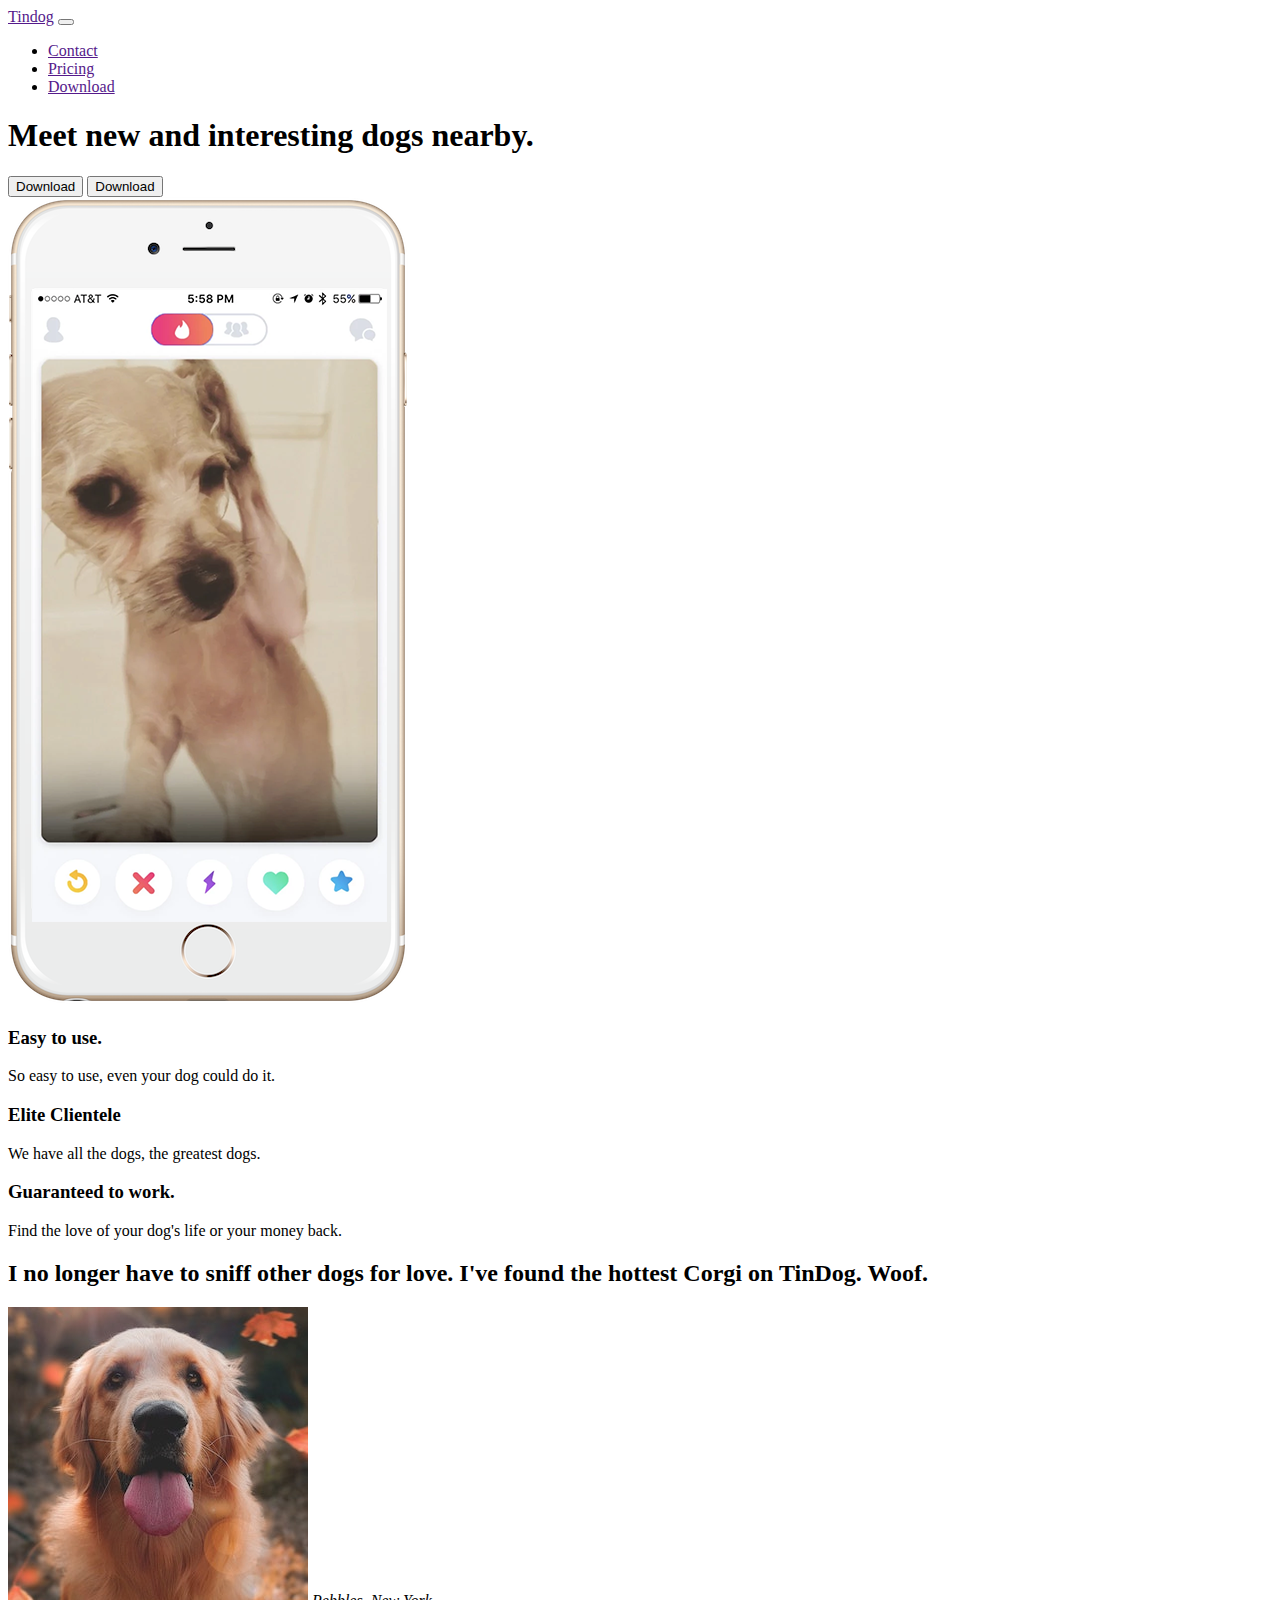
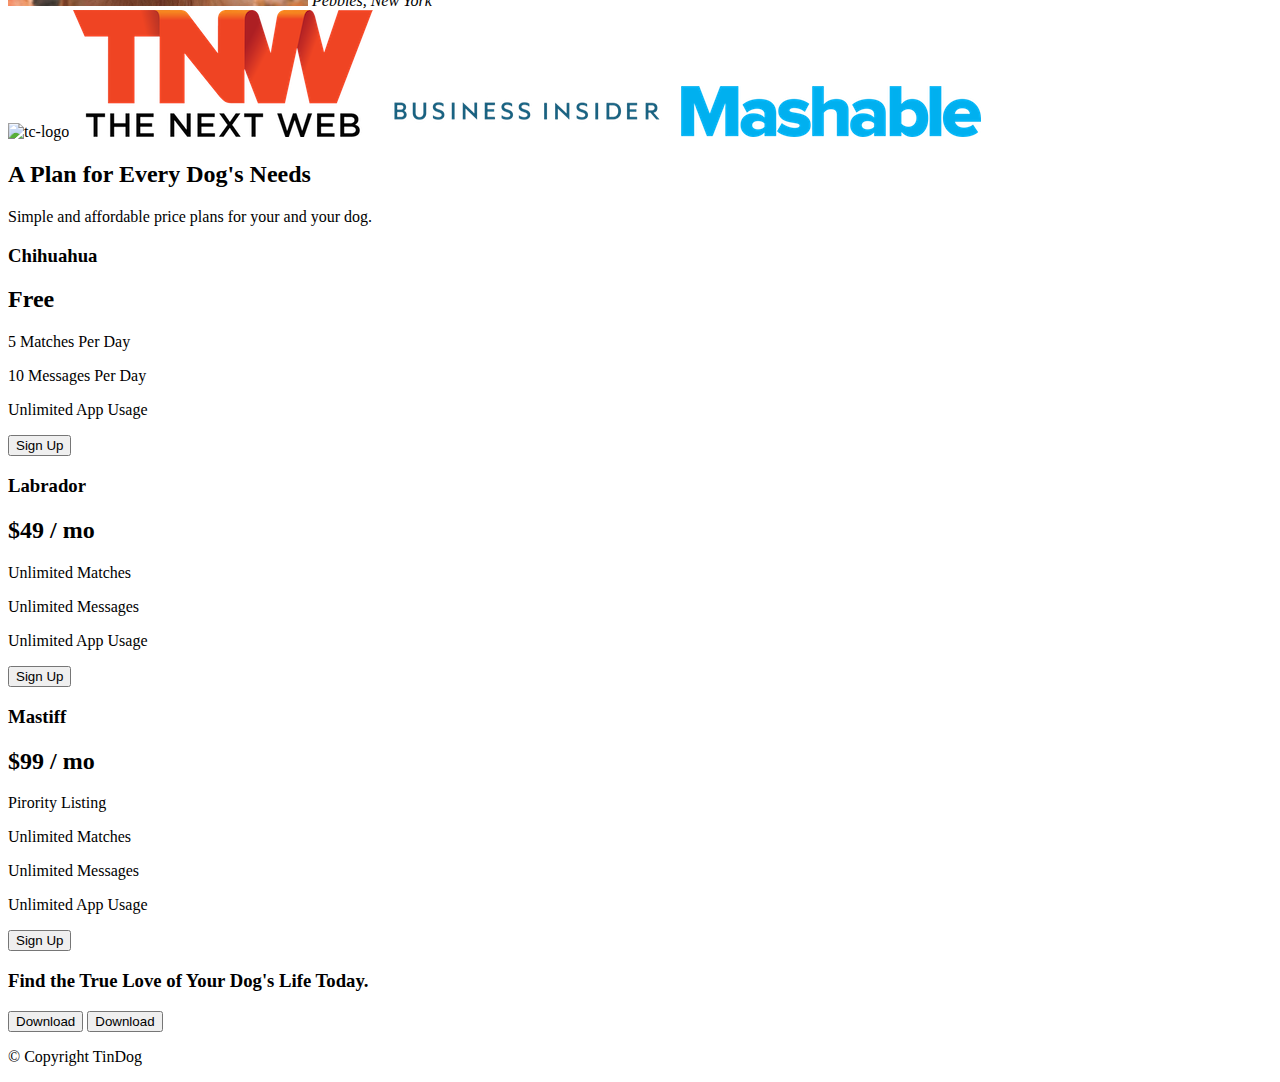
==== TinDog-Start-master/index.html @ 27a51654 "cleaned up the project and created a new project" ====
<!DOCTYPE html>
<html>

<head>
  <meta charset="utf-8">
  <title>TinDog</title>
  <link href="https://cdn.jsdelivr.net/npm/bootstrap@5.1.3/dist/css/bootstrap.min.css" rel="stylesheet" integrity="sha384-1BmE4kWBq78iYhFldvKuhfTAU6auU8tT94WrHftjDbrCEXSU1oBoqyl2QvZ6jIW3" crossorigin="anonymous">
  <script src="https://cdn.jsdelivr.net/npm/bootstrap@5.1.3/dist/js/bootstrap.bundle.min.js" integrity="sha384-ka7Sk0Gln4gmtz2MlQnikT1wXgYsOg+OMhuP+IlRH9sENBO0LRn5q+8nbTov4+1p" crossorigin="anonymous"></script>
  <link rel="stylesheet" href="css/styles.css">
</head>

<body>

  <section id="title">

    <!-- Nav Bar -->
    <nav class="navbar bg-dark navbar-expand-lg navbar-dark">
      <a class="navbar-brand" href="">Tindog</a>
       <button class="navbar-toggler" type="button" data-toggle="collapse" data-target="#navbarSupportedContent" aria-controls="navbarSupportedContent" aria-expanded="false" aria-label="Toggle navigation">
      <span class="navbar-toggler-icon"></span>
    </button>
    <div class="collapse navbar-collapse" id="navbarSupportedContent">
      <ul class="navbar-nav ml-auto">
          <li class="nav-item">
              <a class="nav-link" href="">Contact</a>
          </li>
          <li class="nav-item">
              <a class="nav-link" href="">Pricing</a>
          </li>
          <li class="nav-item">
              <a class="nav-link" href="">Download</a>
          </li>
      </ul>
   </div>
  </nav>



    <!-- Title -->

    <div>
      <h1>Meet new and interesting dogs nearby.</h1>
      <button type="button">Download</button>
      <button type="button">Download</button>
    </div>
    <div>
      <img src="images/iphone6.png" alt="iphone-mockup">
    </div>

  </section>


  <!-- Features -->

  <section id="features">

    <h3>Easy to use.</h3>
    <p>So easy to use, even your dog could do it.</p>

    <h3>Elite Clientele</h3>
    <p>We have all the dogs, the greatest dogs.</p>

    <h3>Guaranteed to work.</h3>
    <p>Find the love of your dog's life or your money back.</p>

  </section>


  <!-- Testimonials -->

  <section id="testimonials">

    <h2>I no longer have to sniff other dogs for love. I've found the hottest Corgi on TinDog. Woof.</h2>
    <img src="images/dog-img.jpg" alt="dog-profile">
    <em>Pebbles, New York</em>

    <!-- <h2 class="testimonial-text">My dog used to be so lonely, but with TinDog's help, they've found the love of their life. I think.</h2>
    <img class="testimonial-image" src="images/lady-img.jpg" alt="lady-profile">
    <em>Beverly, Illinois</em> -->

  </section>


  <!-- Press -->

  <section id="press">
    <img src="images/techcrunch.png" alt="tc-logo">
    <img src="images/tnw.png" alt="tnw-logo">
    <img src="images/bizinsider.png" alt="biz-insider-logo">
    <img src="images/mashable.png" alt="mashable-logo">

  </section>


  <!-- Pricing -->

  <section id="pricing">

    <h2>A Plan for Every Dog's Needs</h2>
    <p>Simple and affordable price plans for your and your dog.</p>


    <h3>Chihuahua</h3>
    <h2>Free</h2>
    <p>5 Matches Per Day</p>
    <p>10 Messages Per Day</p>
    <p>Unlimited App Usage</p>
    <button type="button">Sign Up</button>


    <h3>Labrador</h3>
    <h2>$49 / mo</h2>
    <p>Unlimited Matches</p>
    <p>Unlimited Messages</p>
    <p>Unlimited App Usage</p>
    <button type="button">Sign Up</button>


    <h3>Mastiff</h3>
    <h2>$99 / mo</h2>
    <p>Pirority Listing</p>
    <p>Unlimited Matches</p>
    <p>Unlimited Messages</p>
    <p>Unlimited App Usage</p>
    <button type="button">Sign Up</button>

  </section>


  <!-- Call to Action -->

  <section id="cta">

    <h3>Find the True Love of Your Dog's Life Today.</h3>
    <button type="button">Download</button>
    <button type="button">Download</button>

  </section>


  <!-- Footer -->

  <footer id="footer">

    <p>© Copyright TinDog</p>

  </footer>


</body>

</html>
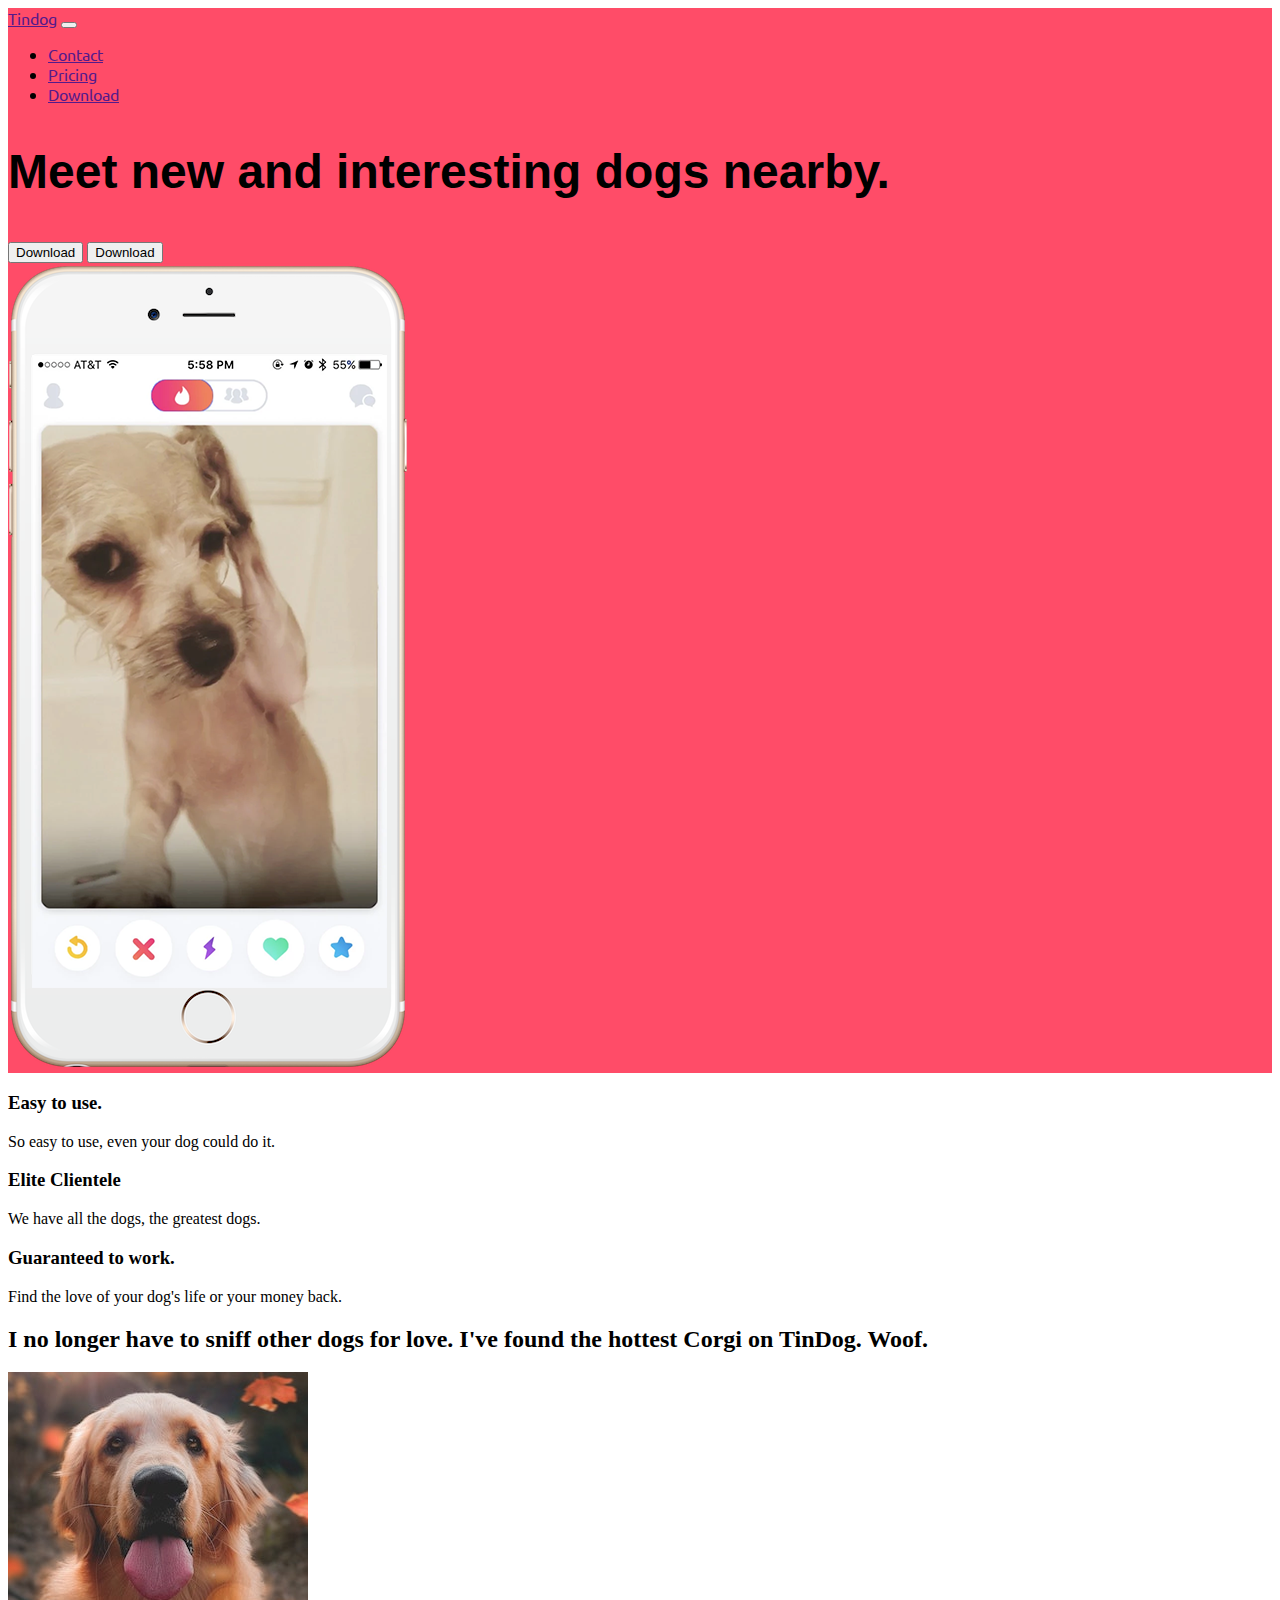
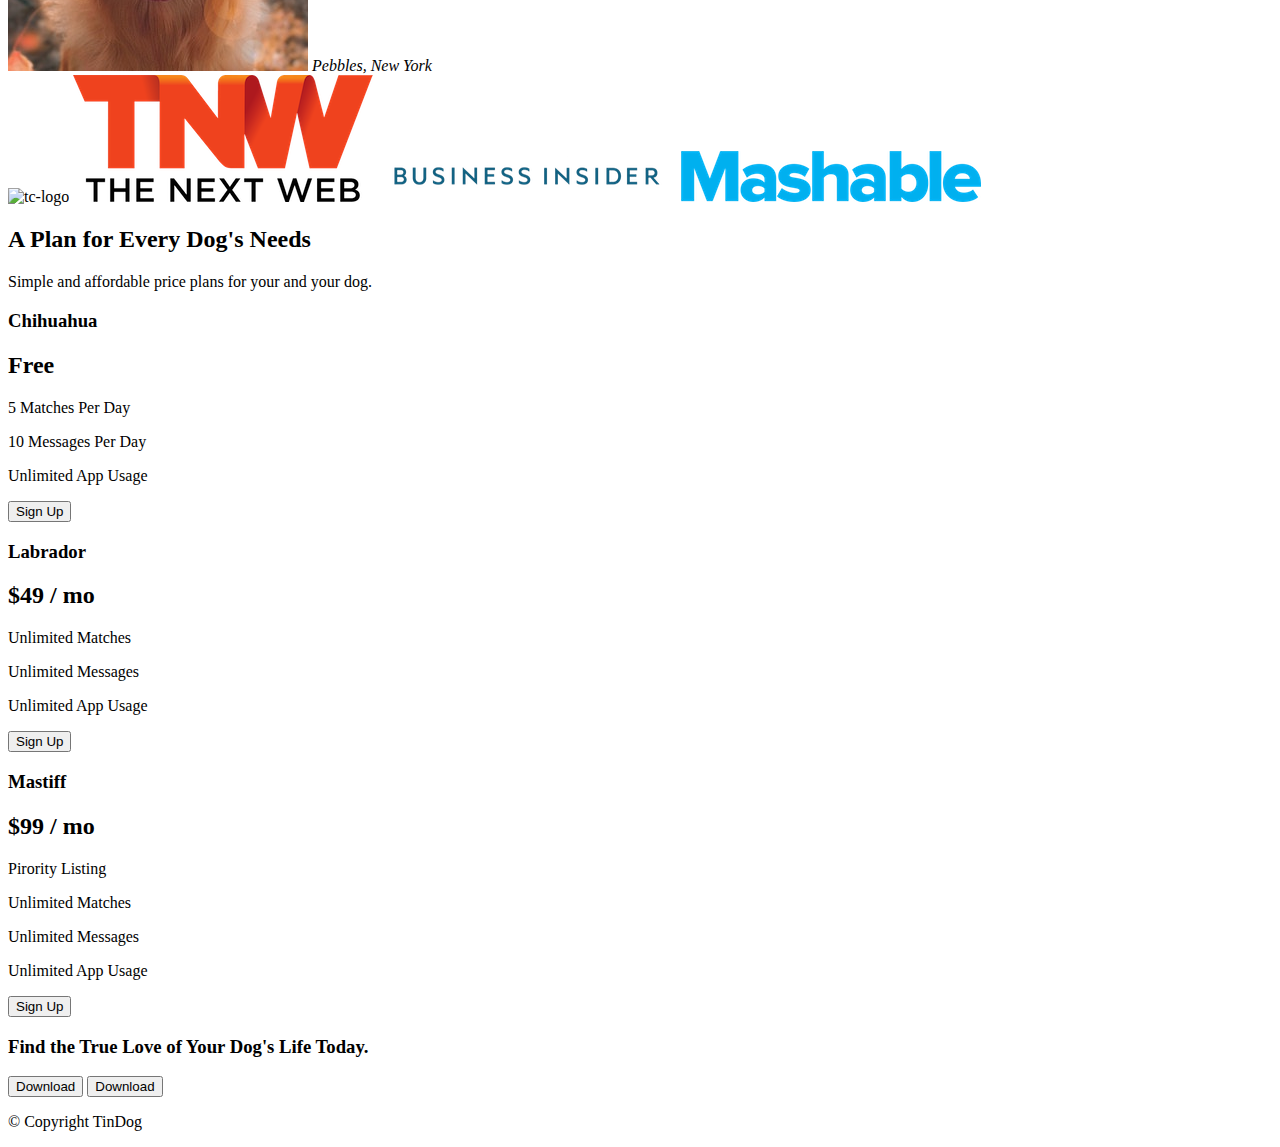
==== commit ac547490: "learned to create responsive website using bootstrap" ====
--- a/TinDog-Start-master/index.html
+++ b/TinDog-Start-master/index.html
@@ -6,6 +6,9 @@
   <title>TinDog</title>
   <link href="https://cdn.jsdelivr.net/npm/bootstrap@5.1.3/dist/css/bootstrap.min.css" rel="stylesheet" integrity="sha384-1BmE4kWBq78iYhFldvKuhfTAU6auU8tT94WrHftjDbrCEXSU1oBoqyl2QvZ6jIW3" crossorigin="anonymous">
   <script src="https://cdn.jsdelivr.net/npm/bootstrap@5.1.3/dist/js/bootstrap.bundle.min.js" integrity="sha384-ka7Sk0Gln4gmtz2MlQnikT1wXgYsOg+OMhuP+IlRH9sENBO0LRn5q+8nbTov4+1p" crossorigin="anonymous"></script>
+  <link rel="preconnect" href="https://fonts.googleapis.com">
+  <link rel="preconnect" href="https://fonts.gstatic.com" crossorigin>
+  <link href="https://fonts.googleapis.com/css2?family=Montserrat:wght@400;900&family=Ubuntu&display=swap" rel="stylesheet">
   <link rel="stylesheet" href="css/styles.css">
 </head>
 
@@ -14,7 +17,7 @@
   <section id="title">
 
     <!-- Nav Bar -->
-    <nav class="navbar bg-dark navbar-expand-lg navbar-dark">
+    <nav class="navbar navbar-expand-lg navbar-dark">
       <a class="navbar-brand" href="">Tindog</a>
        <button class="navbar-toggler" type="button" data-toggle="collapse" data-target="#navbarSupportedContent" aria-controls="navbarSupportedContent" aria-expanded="false" aria-label="Toggle navigation">
       <span class="navbar-toggler-icon"></span>
@@ -37,15 +40,17 @@
 
 
     <!-- Title -->
-
-    <div>
-      <h1>Meet new and interesting dogs nearby.</h1>
-      <button type="button">Download</button>
-      <button type="button">Download</button>
+    <div class="row">
+      <div class="col-lg-6">
+        <h1>Meet new and interesting dogs nearby.</h1>
+        <button type="button">Download</button>
+        <button type="button">Download</button>
+      </div>
+      <div class="col-lg-6">
+        <img src="images/iphone6.png" alt="iphone-mockup">
+       </div>
     </div>
-    <div>
-      <img src="images/iphone6.png" alt="iphone-mockup">
-    </div>
+    
 
   </section>
 
--- a/TinDog-Start-master/css/styles.css
+++ b/TinDog-Start-master/css/styles.css
@@ -0,0 +1,11 @@
+#title{
+    background-color: #ff4c68;
+    /* font-family: 'Montserrat', sans-serif; */
+    font-family: 'Ubuntu', sans-serif;
+}
+h1{
+     font-family: 'Montserrat-black', sans-serif;
+     font-size: 3rem;
+     line-height: 1.5;
+
+}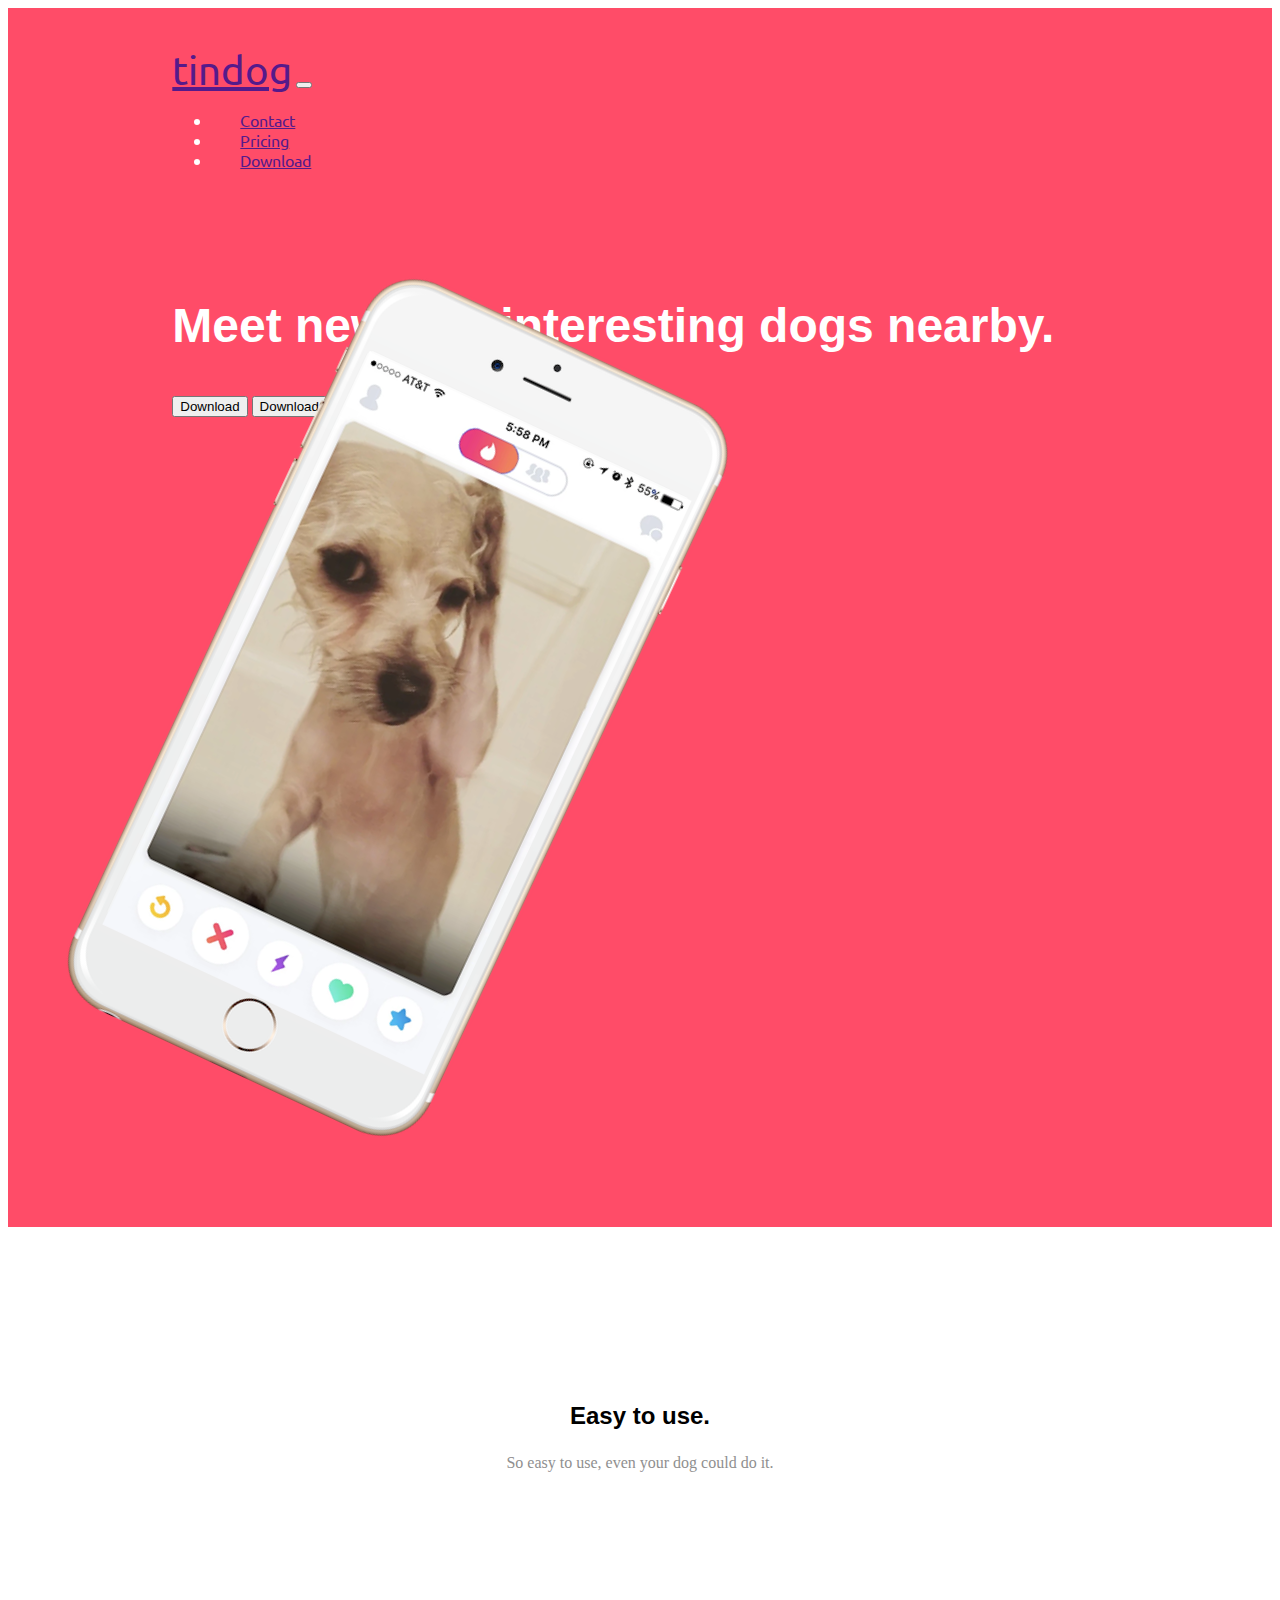
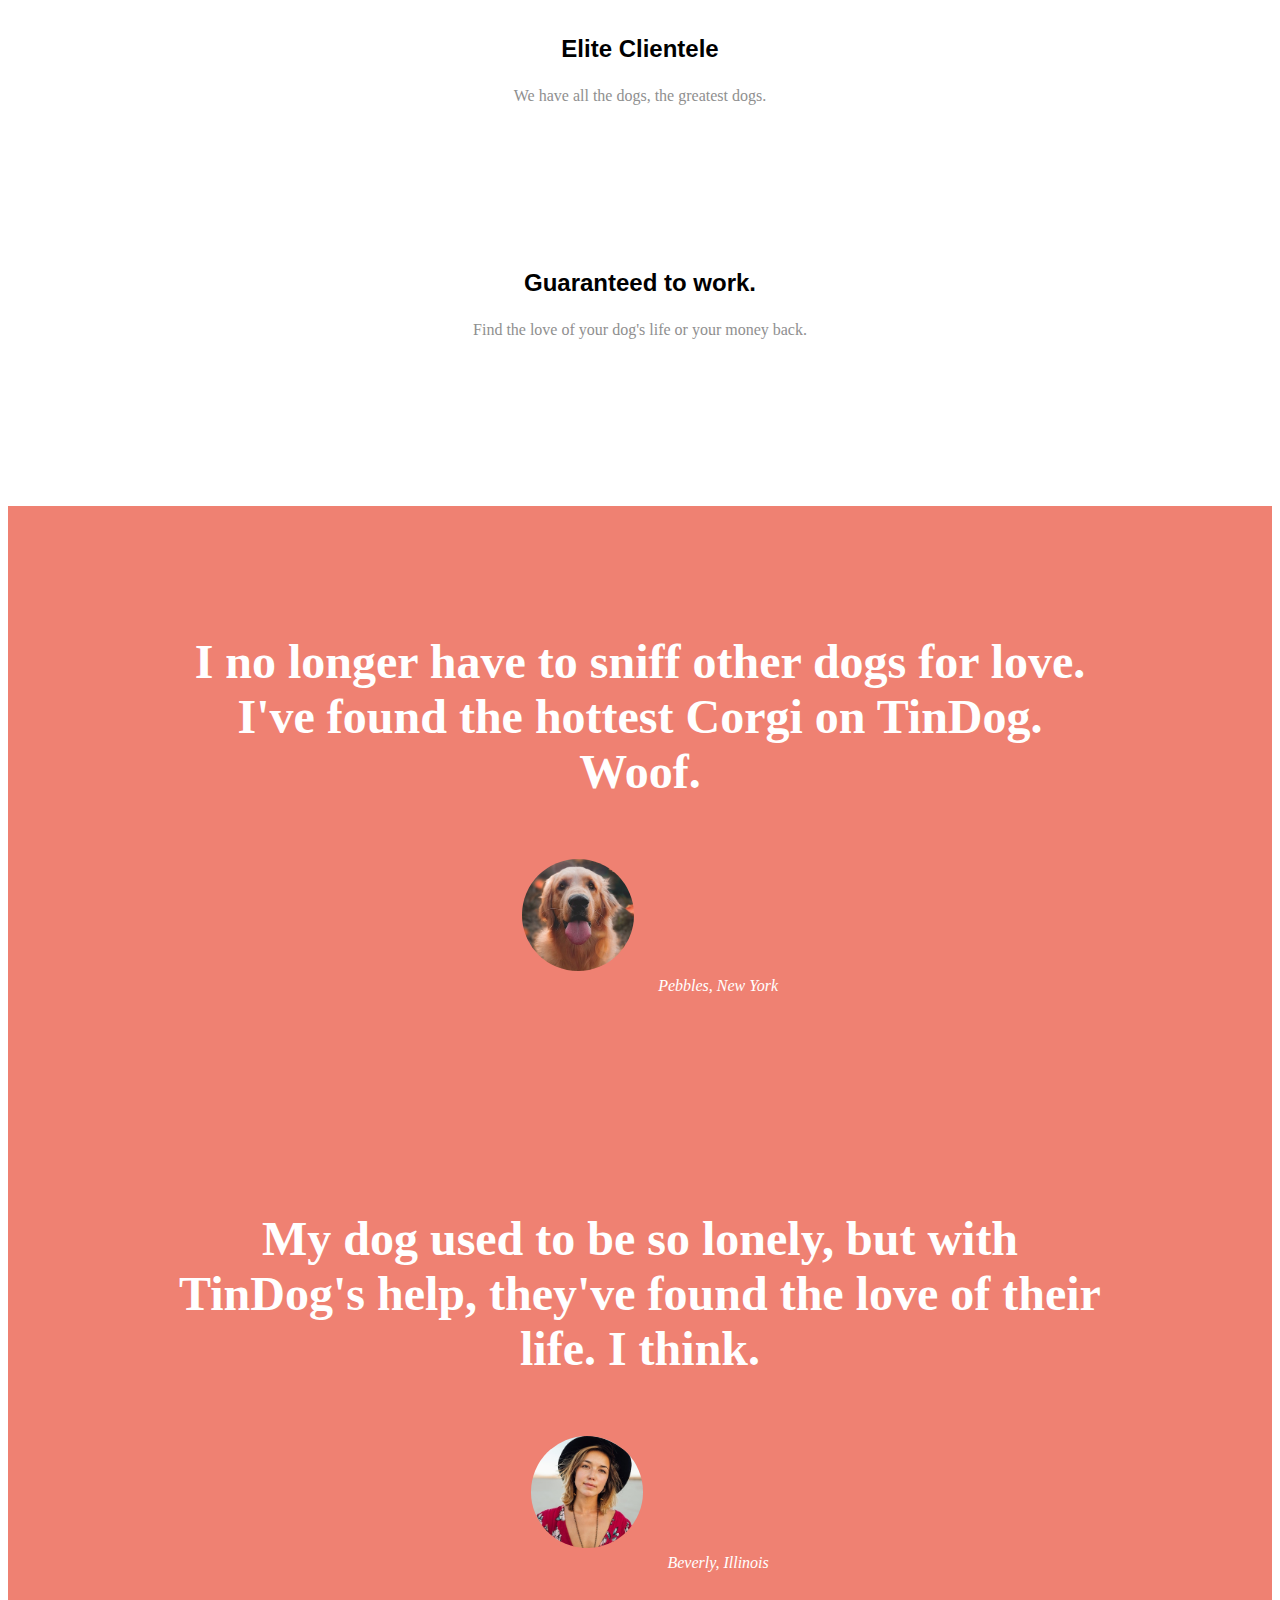
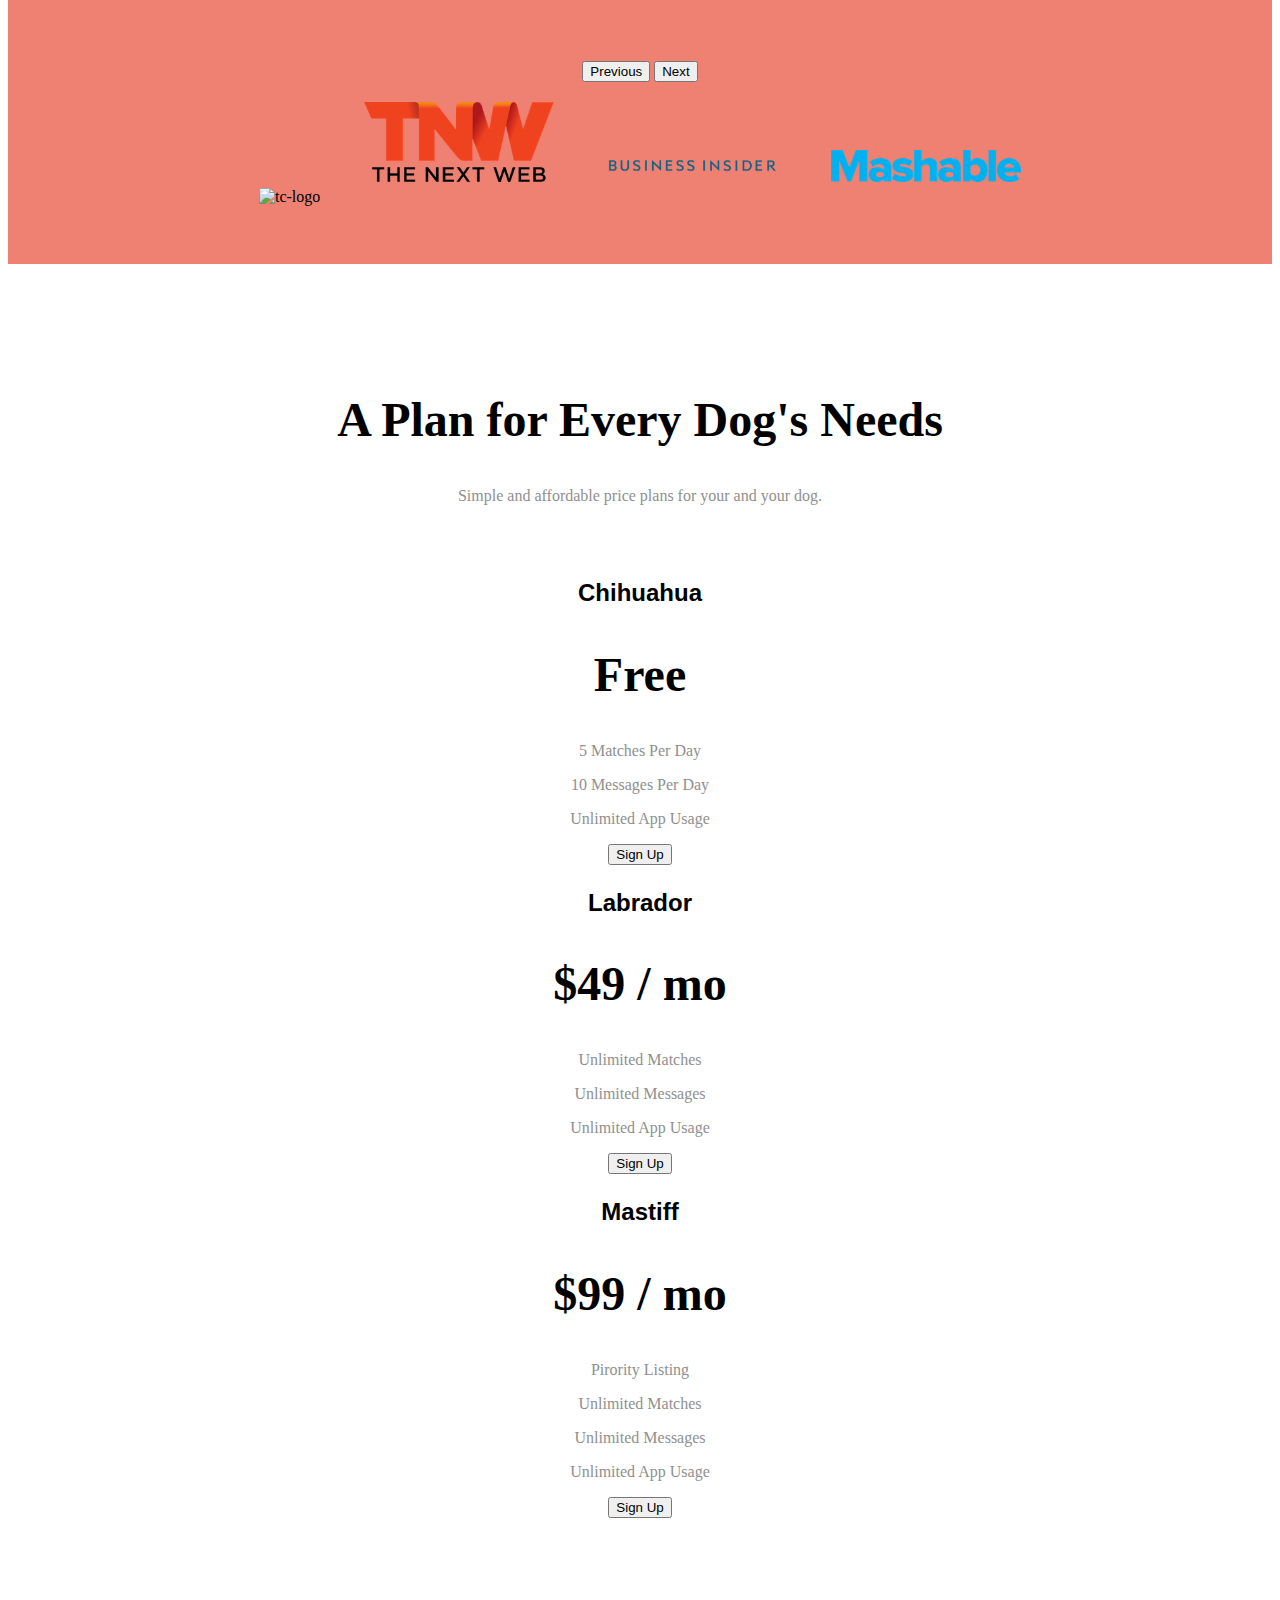
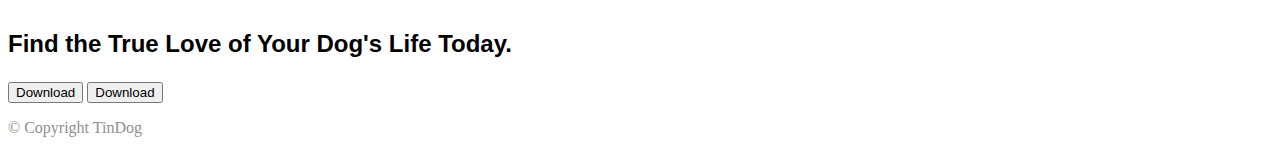
==== commit d5ad7f20: "using bootstrap" ====
--- a/TinDog-Start-master/index.html
+++ b/TinDog-Start-master/index.html
@@ -2,156 +2,204 @@
 <html>
 
 <head>
-  <meta charset="utf-8">
+  <meta charset="utf-8" />
   <title>TinDog</title>
-  <link href="https://cdn.jsdelivr.net/npm/bootstrap@5.1.3/dist/css/bootstrap.min.css" rel="stylesheet" integrity="sha384-1BmE4kWBq78iYhFldvKuhfTAU6auU8tT94WrHftjDbrCEXSU1oBoqyl2QvZ6jIW3" crossorigin="anonymous">
-  <script src="https://cdn.jsdelivr.net/npm/bootstrap@5.1.3/dist/js/bootstrap.bundle.min.js" integrity="sha384-ka7Sk0Gln4gmtz2MlQnikT1wXgYsOg+OMhuP+IlRH9sENBO0LRn5q+8nbTov4+1p" crossorigin="anonymous"></script>
-  <link rel="preconnect" href="https://fonts.googleapis.com">
-  <link rel="preconnect" href="https://fonts.gstatic.com" crossorigin>
-  <link href="https://fonts.googleapis.com/css2?family=Montserrat:wght@400;900&family=Ubuntu&display=swap" rel="stylesheet">
-  <link rel="stylesheet" href="css/styles.css">
+  <link href="https://cdn.jsdelivr.net/npm/bootstrap@5.1.3/dist/css/bootstrap.min.css" rel="stylesheet"
+    integrity="sha384-1BmE4kWBq78iYhFldvKuhfTAU6auU8tT94WrHftjDbrCEXSU1oBoqyl2QvZ6jIW3" crossorigin="anonymous" />
+  <script src="https://cdn.jsdelivr.net/npm/bootstrap@5.1.3/dist/js/bootstrap.bundle.min.js"
+    integrity="sha384-ka7Sk0Gln4gmtz2MlQnikT1wXgYsOg+OMhuP+IlRH9sENBO0LRn5q+8nbTov4+1p"
+    crossorigin="anonymous"></script>
+  <link rel="preconnect" href="https://fonts.googleapis.com" />
+  <link rel="preconnect" href="https://fonts.gstatic.com" crossorigin />
+  <link href="https://fonts.googleapis.com/css2?family=Montserrat:wght@400;900&family=Ubuntu&display=swap"
+    rel="stylesheet" />
+  <link href="https://fonts.googleapis.com/css2?family=Montserrat:wght@700&display=swap" rel="stylesheet" />
+  <link rel="stylesheet" href="css/styles.css" />
+  <script src="https://kit.fontawesome.com/76f74114a0.js" crossorigin="anonymous"></script>
 </head>
 
 <body>
-
   <section id="title">
-
     <!-- Nav Bar -->
     <nav class="navbar navbar-expand-lg navbar-dark">
-      <a class="navbar-brand" href="">Tindog</a>
-       <button class="navbar-toggler" type="button" data-toggle="collapse" data-target="#navbarSupportedContent" aria-controls="navbarSupportedContent" aria-expanded="false" aria-label="Toggle navigation">
-      <span class="navbar-toggler-icon"></span>
-    </button>
-    <div class="collapse navbar-collapse" id="navbarSupportedContent">
-      <ul class="navbar-nav ml-auto">
+      <a class="navbar-brand" href="">tindog</a>
+      <button class="navbar-toggler" type="button" data-toggle="collapse" data-target="#navbarSupportedContent"
+        aria-controls="navbarSupportedContent" aria-expanded="false" aria-label="Toggle navigation">
+        <span class="navbar-toggler-icon"></span>
+      </button>
+      <div class="collapse navbar-collapse" id="navbarSupportedContent">
+        <ul class="navbar-nav ms-auto">
           <li class="nav-item">
-              <a class="nav-link" href="">Contact</a>
+            <a class="nav-link" href="">Contact</a>
           </li>
           <li class="nav-item">
-              <a class="nav-link" href="">Pricing</a>
+            <a class="nav-link" href="">Pricing</a>
           </li>
           <li class="nav-item">
-              <a class="nav-link" href="">Download</a>
+            <a class="nav-link" href="">Download</a>
           </li>
-      </ul>
-   </div>
-  </nav>
-
-
+        </ul>
+      </div>
+    </nav>
 
     <!-- Title -->
     <div class="row">
       <div class="col-lg-6">
         <h1>Meet new and interesting dogs nearby.</h1>
-        <button type="button">Download</button>
-        <button type="button">Download</button>
-      </div>
-      <div class="col-lg-6">
-        <img src="images/iphone6.png" alt="iphone-mockup">
-       </div>
-    </div>
-    
-
-  </section>
-
+        <button type="button" class="btn btn-dark btn-lg">
+          <i class="fa-brands fa-apple"></i> Download
+        </button>
+        <button type="button" class="btn btn-lg btn-outline-light">
+          <i class="fa-brands fa-android"></i> Download
+        </button>
+      </div>
+      <div class="col-lg-6 phone-img">
+        <img src="images/iphone6.png" alt="iphone-mockup" />
+      </div>
+    </div>
+  </section>
 
   <!-- Features -->
 
   <section id="features">
-
-    <h3>Easy to use.</h3>
-    <p>So easy to use, even your dog could do it.</p>
-
-    <h3>Elite Clientele</h3>
-    <p>We have all the dogs, the greatest dogs.</p>
-
-    <h3>Guaranteed to work.</h3>
-    <p>Find the love of your dog's life or your money back.</p>
-
-  </section>
-
+    <div class="row">
+      <div class="feature-box col-lg-4">
+        <i class="fa-solid fa-circle-check fa-4x"></i>
+        <h3>Easy to use.</h3>
+        <p>So easy to use, even your dog could do it.</p>
+      </div>
+      <div class="feature-box col-lg-4">
+        <i class="fa-solid fa-bullseye fa-4x"></i>
+        <h3>Elite Clientele</h3>
+        <p>We have all the dogs, the greatest dogs.</p>
+      </div>
+      <div class="feature-box col-lg-4">
+        <i class="fa-solid fa-heart fa-4x"></i>
+        <h3>Guaranteed to work.</h3>
+        <p>Find the love of your dog's life or your money back.</p>
+      </div>
+    </div>
+  </section>
 
   <!-- Testimonials -->
 
   <section id="testimonials">
-
-    <h2>I no longer have to sniff other dogs for love. I've found the hottest Corgi on TinDog. Woof.</h2>
-    <img src="images/dog-img.jpg" alt="dog-profile">
-    <em>Pebbles, New York</em>
-
-    <!-- <h2 class="testimonial-text">My dog used to be so lonely, but with TinDog's help, they've found the love of their life. I think.</h2>
-    <img class="testimonial-image" src="images/lady-img.jpg" alt="lady-profile">
-    <em>Beverly, Illinois</em> -->
-
-  </section>
-
+    <div id="carouselExampleControls" class="carousel slide" data-bs-ride="carousel">
+      <div class="carousel-inner">
+        <div class="carousel-item active">
+          <h2>
+            I no longer have to sniff other dogs for love. I've found the
+            hottest Corgi on TinDog. Woof.
+          </h2>
+          <img class="testimonial-img" src="images/dog-img.jpg" alt="dog-profile" />
+          <em>Pebbles, New York</em>
+        </div>
+        <div class="carousel-item">
+          <h2 class="testimonial-text">
+            My dog used to be so lonely, but with TinDog's help, they've found
+            the love of their life. I think.
+          </h2>
+          <img class="testimonial-img" src="images/lady-img.jpg" alt="lady-profile" />
+          <em>Beverly, Illinois</em>
+        </div>
+      </div>
+      <button class="carousel-control-prev" type="button" data-bs-target="#carouselExampleControls"
+        data-bs-slide="prev">
+        <span class="carousel-control-prev-icon" aria-hidden="true"></span>
+        <span class="visually-hidden">Previous</span>
+      </button>
+      <button class="carousel-control-next" type="button" data-bs-target="#carouselExampleControls"
+        data-bs-slide="next">
+        <span class="carousel-control-next-icon" aria-hidden="true"></span>
+        <span class="visually-hidden">Next</span>
+      </button>
+    </div>
+  </section>
 
   <!-- Press -->
 
   <section id="press">
-    <img src="images/techcrunch.png" alt="tc-logo">
-    <img src="images/tnw.png" alt="tnw-logo">
-    <img src="images/bizinsider.png" alt="biz-insider-logo">
-    <img src="images/mashable.png" alt="mashable-logo">
-
-  </section>
-
+    <img class="press-logo" src="images/techcrunch.png" alt="tc-logo" />
+    <img class="press-logo" src="images/tnw.png" alt="tnw-logo" />
+    <img class="press-logo" src="images/bizinsider.png" alt="biz-insider-logo" />
+    <img class="press-logo" src="images/mashable.png" alt="mashable-logo" />
+  </section>
 
   <!-- Pricing -->
 
   <section id="pricing">
-
     <h2>A Plan for Every Dog's Needs</h2>
     <p>Simple and affordable price plans for your and your dog.</p>
 
-
-    <h3>Chihuahua</h3>
-    <h2>Free</h2>
-    <p>5 Matches Per Day</p>
-    <p>10 Messages Per Day</p>
-    <p>Unlimited App Usage</p>
-    <button type="button">Sign Up</button>
-
-
-    <h3>Labrador</h3>
-    <h2>$49 / mo</h2>
-    <p>Unlimited Matches</p>
-    <p>Unlimited Messages</p>
-    <p>Unlimited App Usage</p>
-    <button type="button">Sign Up</button>
-
-
-    <h3>Mastiff</h3>
-    <h2>$99 / mo</h2>
-    <p>Pirority Listing</p>
-    <p>Unlimited Matches</p>
-    <p>Unlimited Messages</p>
-    <p>Unlimited App Usage</p>
-    <button type="button">Sign Up</button>
-
-  </section>
-
+    <div class="row pricing">
+      <div class="col-lg-4 col-md-6">
+        <div class="card">
+          <div class="card-header">
+            <h3>Chihuahua</h3>
+          </div>
+          <div class="card-body">
+            <h2 class="card-title">Free</h2>
+            <p>5 Matches Per Day</p>
+            <p>10 Messages Per Day</p>
+            <p>Unlimited App Usage</p>
+            <div class="d-grid gap-2">
+              <button type="button" class="btn btn-lg btn-outline-dark ">Sign Up</button>
+            </div>
+          </div>
+        </div>
+      </div>
+
+      <div class="col-lg-4 col-md-6">
+        <div class="card">
+          <div class="card-header">
+            <h3>Labrador</h3>
+          </div>
+          <div class="card-body">
+            <h2 class="card-title">$49 / mo</h2>
+            <p>Unlimited Matches</p>
+            <p>Unlimited Messages</p>
+            <p>Unlimited App Usage</p>
+            <div class="d-grid gap-2">
+              <button type="button" class="btn btn-lg btn-dark">Sign Up</button>
+            </div>
+          </div>
+        </div>
+      </div>
+
+      <div class="col-lg-4 col-md-12">
+        <div class="card">
+          <div class="card-header">
+            <h3>Mastiff</h3>
+          </div>
+          <div class="card-body">
+            <h2 class="card-title">$99 / mo</h2>
+            <p>Pirority Listing</p>
+            <p>Unlimited Matches</p>
+            <p>Unlimited Messages</p>
+            <p>Unlimited App Usage</p>
+            <div class="d-grid gap-2">
+              <button type="button" class="btn btn-lg btn-dark">Sign Up</button>
+            </div>
+          </div>
+        </div>
+      </div>
+    </div>
+
+  </section>
 
   <!-- Call to Action -->
 
   <section id="cta">
-
     <h3>Find the True Love of Your Dog's Life Today.</h3>
     <button type="button">Download</button>
     <button type="button">Download</button>
-
-  </section>
-
+  </section>
 
   <!-- Footer -->
 
   <footer id="footer">
-
     <p>© Copyright TinDog</p>
-
   </footer>
-
-
 </body>
 
-</html>
+</html>--- a/TinDog-Start-master/css/styles.css
+++ b/TinDog-Start-master/css/styles.css
@@ -8,4 +8,87 @@
      font-size: 3rem;
      line-height: 1.5;
 
+}
+#title{
+    padding: 3% 13% 0 13%;
+    color: white;
+}
+.navbar-brand{
+    font-size: 2.5rem;
+}
+.navbar{
+    padding-bottom: 4.5rem;
+}
+.nav-item{
+    padding: 0 28px;
+}
+
+/* download buttons */
+
+/* phone image */
+.phone-img{
+    transform: rotate(25deg);
+}
+h3{
+    font-family: 'Montserrat-Bold', sans-serif;
+    font-size: 1.5rem;
+}
+#features{
+    padding: 7% 15%;
+}
+.feature-box{
+    text-align: center;
+    padding: 7%;
+}
+p{
+    color: #8f8f8f;
+}
+.fa-solid{
+    padding: 0 0 16% 0 ;
+    color: #ef8172;
+}
+.fa-solid:hover{
+    color:#ff4c68 ;
+}
+
+/* testimonial section */
+
+#testimonials{
+    
+    text-align: center;
+    background-color: #ef8172;
+    color: #ffff;
+}
+.carousel-item{
+    padding: 7% 13%;
+}
+h2{
+    font-family: "Montserrat-Bold";
+    font-size: 3rem;
+}
+.testimonial-img{
+    width: 12%;
+    border-radius: 100%;
+    margin: 20px;
+}
+
+/* press  */
+#press{
+    text-align: center;
+    background-color: #ef8172;
+    padding-bottom: 3%;
+}
+.press-logo{
+    width: 15%;
+    margin: 20px 20px;
+}
+
+/* pricing  */
+
+#pricing{
+    padding: 7% 5%;
+    text-align: center;
+}
+.pricing{
+    padding-top: 3%;
 }